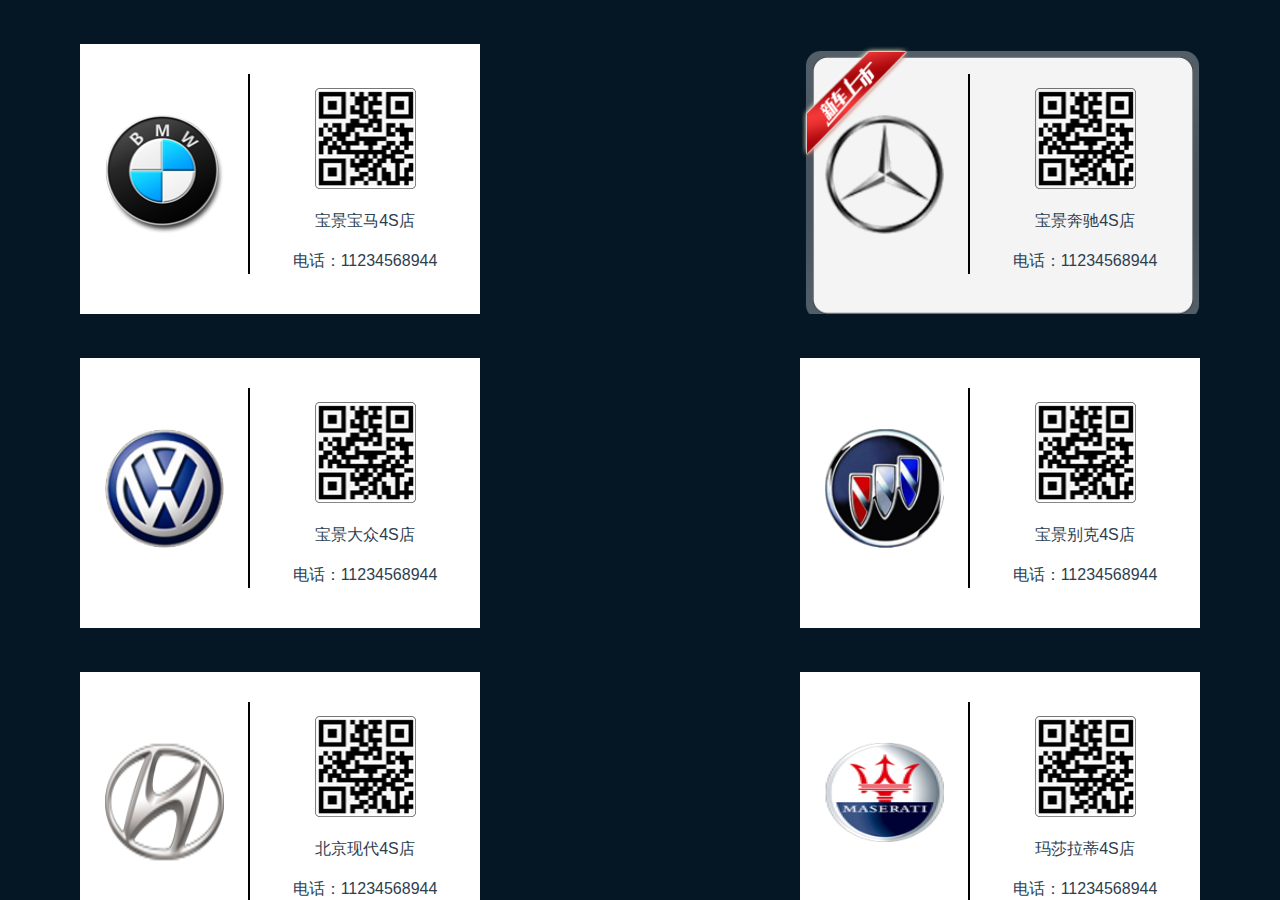
==== 3dcar/index.html @ fd280a24 "tianjia" ====
<!DOCTYPE html><html><head><meta charset=utf-8><meta name=viewport content="width=device-width,initial-scale=1"><title>showcar</title><link href=/static/css/app.4a319bc3fc315acbc1d6d2294ffc2790.css rel=stylesheet></head><body><div id=app></div><script type=text/javascript src=/static/js/manifest.2ae2e69a05c33dfc65f8.js></script><script type=text/javascript src=/static/js/vendor.08a08b1ce6502464ef05.js></script><script type=text/javascript src=/static/js/app.52a9c3a6511834cae2ea.js></script></body></html>
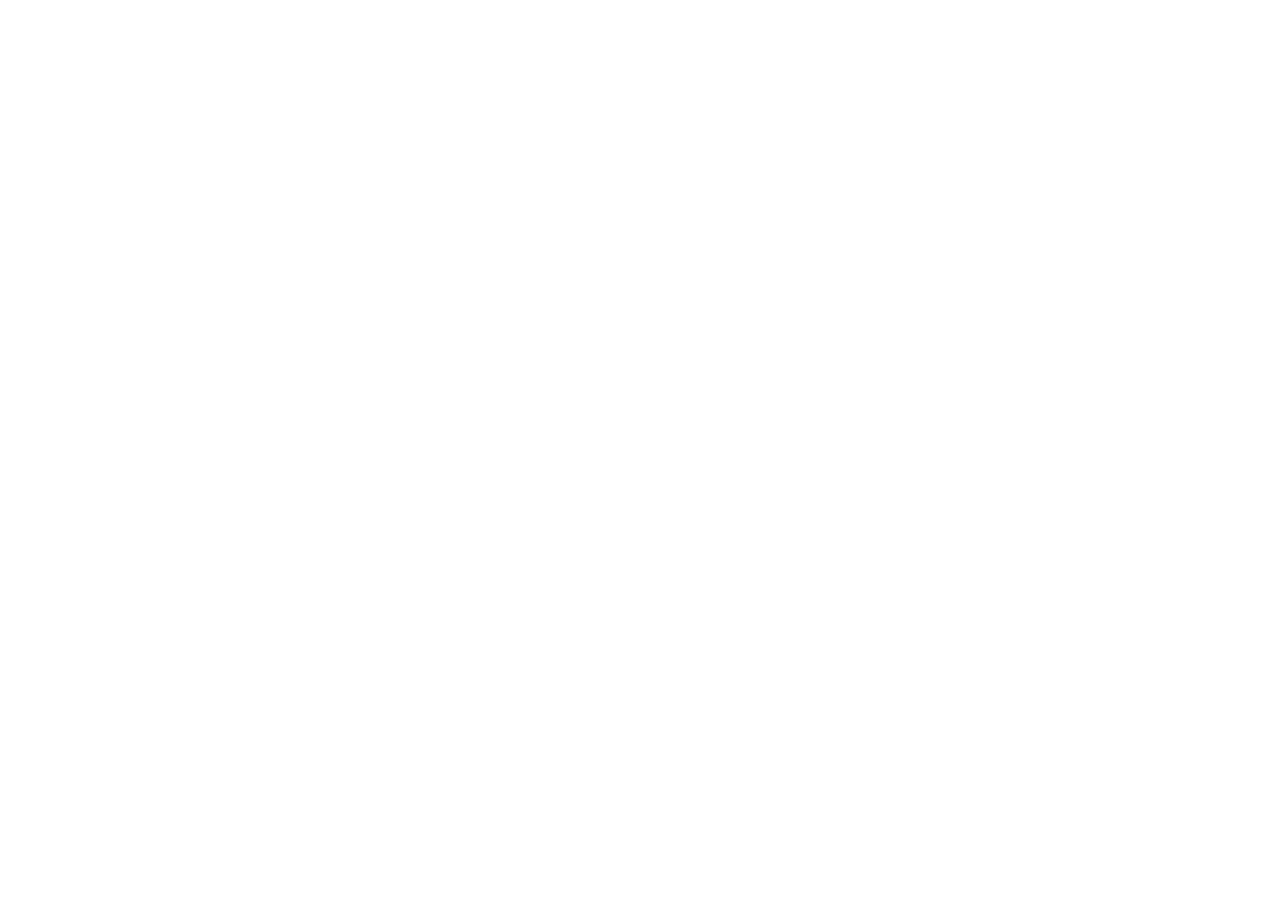
==== commit ac3406c1: "update" ====
--- a/3dcar/index.html
+++ b/3dcar/index.html
@@ -1 +1 @@
-<!DOCTYPE html><html><head><meta charset=utf-8><meta name=viewport content="width=device-width,initial-scale=1"><title>showcar</title><link href=/static/css/app.4a319bc3fc315acbc1d6d2294ffc2790.css rel=stylesheet></head><body><div id=app></div><script type=text/javascript src=/static/js/manifest.2ae2e69a05c33dfc65f8.js></script><script type=text/javascript src=/static/js/vendor.08a08b1ce6502464ef05.js></script><script type=text/javascript src=/static/js/app.52a9c3a6511834cae2ea.js></script></body></html>+<!DOCTYPE html><html><head><meta charset=utf-8><meta name=viewport content="width=device-width,initial-scale=1"><title>showcar</title><link href=/static/css/app.7ebbace293c3bb6ef2fb8e26782b9942.css rel=stylesheet></head><body><div id=app></div><script type=text/javascript src=/static/js/manifest.2ae2e69a05c33dfc65f8.js></script><script type=text/javascript src=/static/js/vendor.08a08b1ce6502464ef05.js></script><script type=text/javascript src=/static/js/app.1a1b8c4687e21ad7bee5.js></script></body></html>